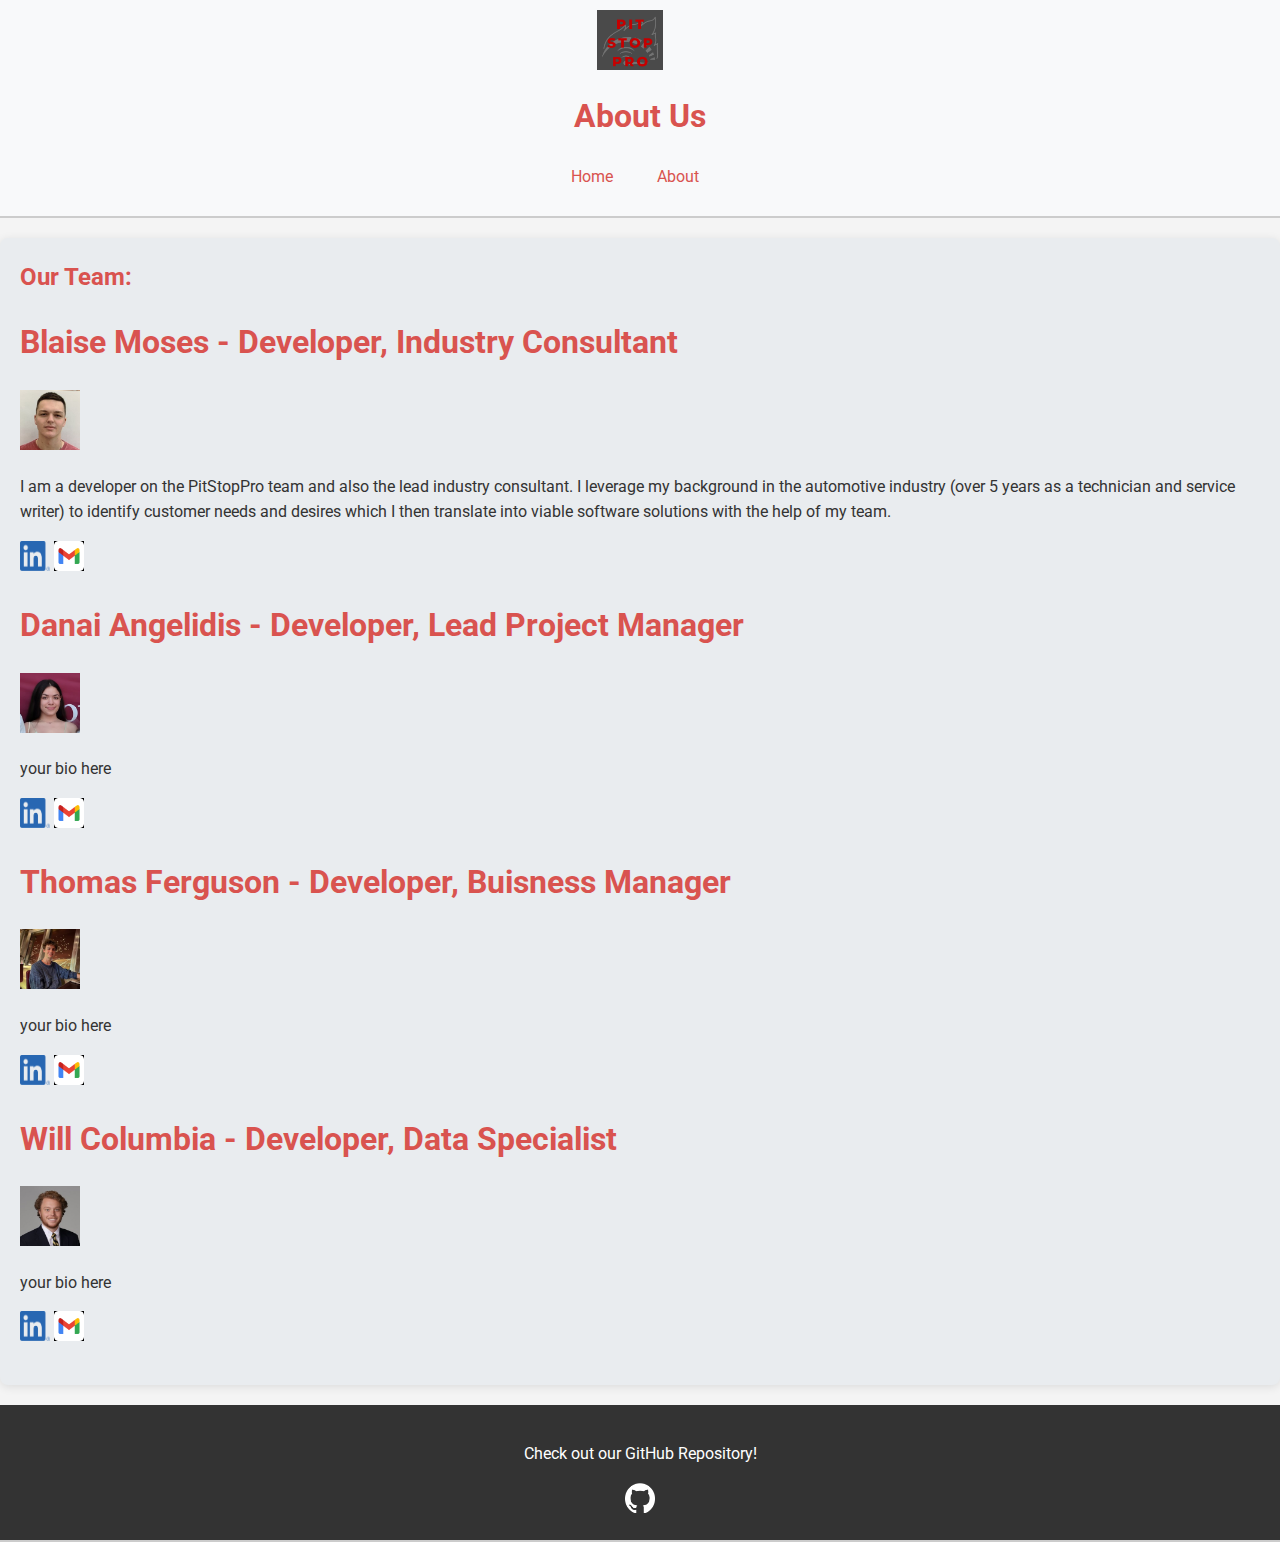
==== about.html @ 3331f4b7 "pushing site source" ====
<!DOCTYPE html>
<html lang="en">
<head>
    <meta charset="UTF-8">
    <meta name="viewport" content="width=device-width, initial-scale=1.0">
    <title>About Us - App Name</title>
    <link rel="stylesheet" href="styles.css">
</head>
<body>
    <header>
        <a href=https://capstone-deployment-production.up.railway.app/ title="Deployment">
            <img src="app_views/logo.png" alt="ProLink" style="height: 60px;">
        </a>
        <h1>About Us</h1>
        <nav>
            <ul>
                <li><a href="index.html">Home</a></li>
                <li><a href="about.html">About</a></li>
            </ul>
        </nav>
    </header>

    <section id="team-info">
        <h2>Our Team:</h2>
       
       
        <p><h1>Blaise Moses - Developer, Industry Consultant</h1>
            <img src="pictures/blaise.jpeg" alt="profile pic" style="height: 60px;">
            <p> 
                I am a developer on the PitStopPro team and also the lead industry consultant. I leverage my 
                background in the automotive industry (over 5 years as a technician and service writer) to identify 
                customer needs and desires which I then translate into viable software solutions with the help of my team.
            </p>
        
            <a href="https://www.linkedin.com/in/blaise-moses" title="Visit our GitHub Repository">
            <img src="app_views/LI-In-Bug.png" alt="LinkedIn Logo" style="width: 30px; height: 30px;"></a>
            <h1</h1>
            
            <a href="https://mail.google.com/mail/u/1/?view=cm&fs=1&to=bamoses2001@gmail.com&tf=1
            "><img src="app_views/gmail.png" alt="Gmail Logo" style="width: 30px; height: 30px;"></a>
        </p>
            

        
         <!-- Add yall's contact stuff, they're all set to mine rn ^^  -->
        <p><h1>Danai Angelidis - Developer, Lead Project Manager</h1>
            <img src="pictures/danai.jpeg" alt="profile pic" style="height: 60px;">
            <p> 
               your bio here
            </p>
            <a href="https://www.linkedin.com/in/blaise-moses" title="Visit our GitHub Repository">
                <img src="app_views/LI-In-Bug.png" alt="LinkedIn Logo" style="width: 30px; height: 30px;"></a>
                
                
                <a href="https://mail.google.com/mail/u/1/?view=cm&fs=1&to=bamoses2001@gmail.com&tf=1
                "><img src="app_views/gmail.png" alt="Gmail Logo" style="width: 30px; height: 30px;"></a>
        </p>
        <p><h1>Thomas Ferguson - Developer, Buisness Manager </h1>
            <img src="pictures/thomas.jpeg" alt="profile pic" style="height: 60px;">
            <p> 
                your bio here
             </p>
        <a href="https://www.linkedin.com/in/blaise-moses" title="Visit our GitHub Repository">
            <img src="app_views/LI-In-Bug.png" alt="LinkedIn Logo" style="width: 30px; height: 30px;"></a>
            
            
            <a href="https://mail.google.com/mail/u/1/?view=cm&fs=1&to=bamoses2001@gmail.com&tf=1
            "><img src="app_views/gmail.png" alt="Gmail Logo" style="width: 30px; height: 30px;"></a>
        </p>
        <p><h1>Will Columbia - Developer, Data Specialist</h1>
            <img src="pictures/will.jpeg" alt="profile pic" style="height: 60px;">
            <p> 
                your bio here
             </p>
        <a href="https://www.linkedin.com/in/blaise-moses" title="Visit our GitHub Repository">
            <img src="app_views/LI-In-Bug.png" alt="LinkedIn Logo" style="width: 30px; height: 30px;"></a>
            
            
            <a href="https://mail.google.com/mail/u/1/?view=cm&fs=1&to=bamoses2001@gmail.com&tf=1
            "><img src="app_views/gmail.png" alt="Gmail Logo" style="width: 30px; height: 30px;"></a>
        </p>
    </section>

    <footer>
        <p>Check out our GitHub Repository!</p>
        <a href="https://github.com/SCCapstone/Young_Binaries.git" title="Visit our GitHub Repository">
            <img src="app_views/github-mark.png" alt="GitHub Logo" style="width: 30px; height: 30px;">
        </a>
    </footer>
</body>
</html>
---- styles.css ----
@import url('https://fonts.googleapis.com/css2?family=Roboto:wght@400;500;700&display=swap');

body {
    font-family: 'Roboto', sans-serif;
    line-height: 1.6;
    color: #333;
    background-color: #f4f4f4;
    margin: 0;
    padding: 0;
}

header, footer {
    background-color: #f8f9fa;
    padding: 10px;
    text-align: center;
    border-bottom: 2px solid #ccc;
}

header img {
    height: 60px;
    vertical-align: middle;
    margin-right: 20px;
}

nav ul {
    list-style-type: none;
    padding: 0;
}

nav ul li {
    display: inline;
    margin-right: 10px;
}

nav ul li a {
    color: #d9534f; /* Changing from blue to red */
    text-decoration: none;
    padding: 10px 15px;
    transition: background-color 0.3s ease;
}

nav ul li a:hover {
    background-color: #d9534f; /* Red */
    color: white;
}

h1, h2 {
    color: #d9534f; /* Red */
}

h2 {
    margin-top: 0;
}

section {
    background: #e9ecef; /* Light grey background */
    padding: 20px;
    margin: 20px 0;
    border-radius: 8px;
    box-shadow: 0 2px 10px rgba(0,0,0,0.1);
}

.carousel {
    position: relative;
    width: 100%;
    max-width: 600px;
    margin: auto;
    overflow: hidden;
    height: 300px;
}

.carousel img {
    width: 100%;
    height: auto;
    position: absolute;
    top: 0;
    left: 0;
    display: none;
}

.carousel .active {
    display: block;
}

.carousel button {
    position: absolute;
    top: 50%;
    transform: translateY(-50%);
    background-color: #d9534f; /* Red */
    color: white;
    border: none;
    cursor: pointer;
    padding: 10px;
    z-index: 100;
    opacity: 0.9;
    transition: opacity 0.3s ease;
}

.carousel button:hover {
    opacity: 1;
}
.carousel button.prev {
    left: 10px;
}

.carousel button.next {
    right: 10px;
}

footer {
    background-color: #333;
    color: white;
    padding: 20px;
    text-align: center;
}

footer a {
    color: #59afe1; /* Light blue */
}

@media (max-width: 768px) {
    .carousel, .carousel img {
        width: 100%;
    }

    #app-info1, #app-info2, #app-info3 {
        padding: 0;
    }

    nav ul li {
        display: block;
        margin-top: 10px;
    }

    .carousel .prev, .carousel .next {
        width: 44px;
        padding: 5px;
    }
}

@keyframes slideInFromLeft {
    from { transform: translateX(-100%); opacity: 0; }
    to { transform: translateX(0); opacity: 1; }
}

@keyframes slideInFromRight {
    from { transform: translateX(100%); opacity: 0; }
    to { transform: translateX(0); opacity: 1; }
}

#animated-header1.animate {
    animation: slideInFromLeft 1s ease-out forwards;
}

#animated-header2.animate {
    animation: slideInFromRight 1s ease-out forwards;
}

#animated-header3.animate {
    animation: slideInFromLeft 1s ease-out forwards;
}

#app-info1, #app-info3 {
    padding-left: 10%;  
    text-align: left;  /* Align text to the left */
}

#app-info2 {
    padding-right: 10%; 
    text-align: right; /* Align text to the right */
}
#demo-video{
    text-align: center;
}
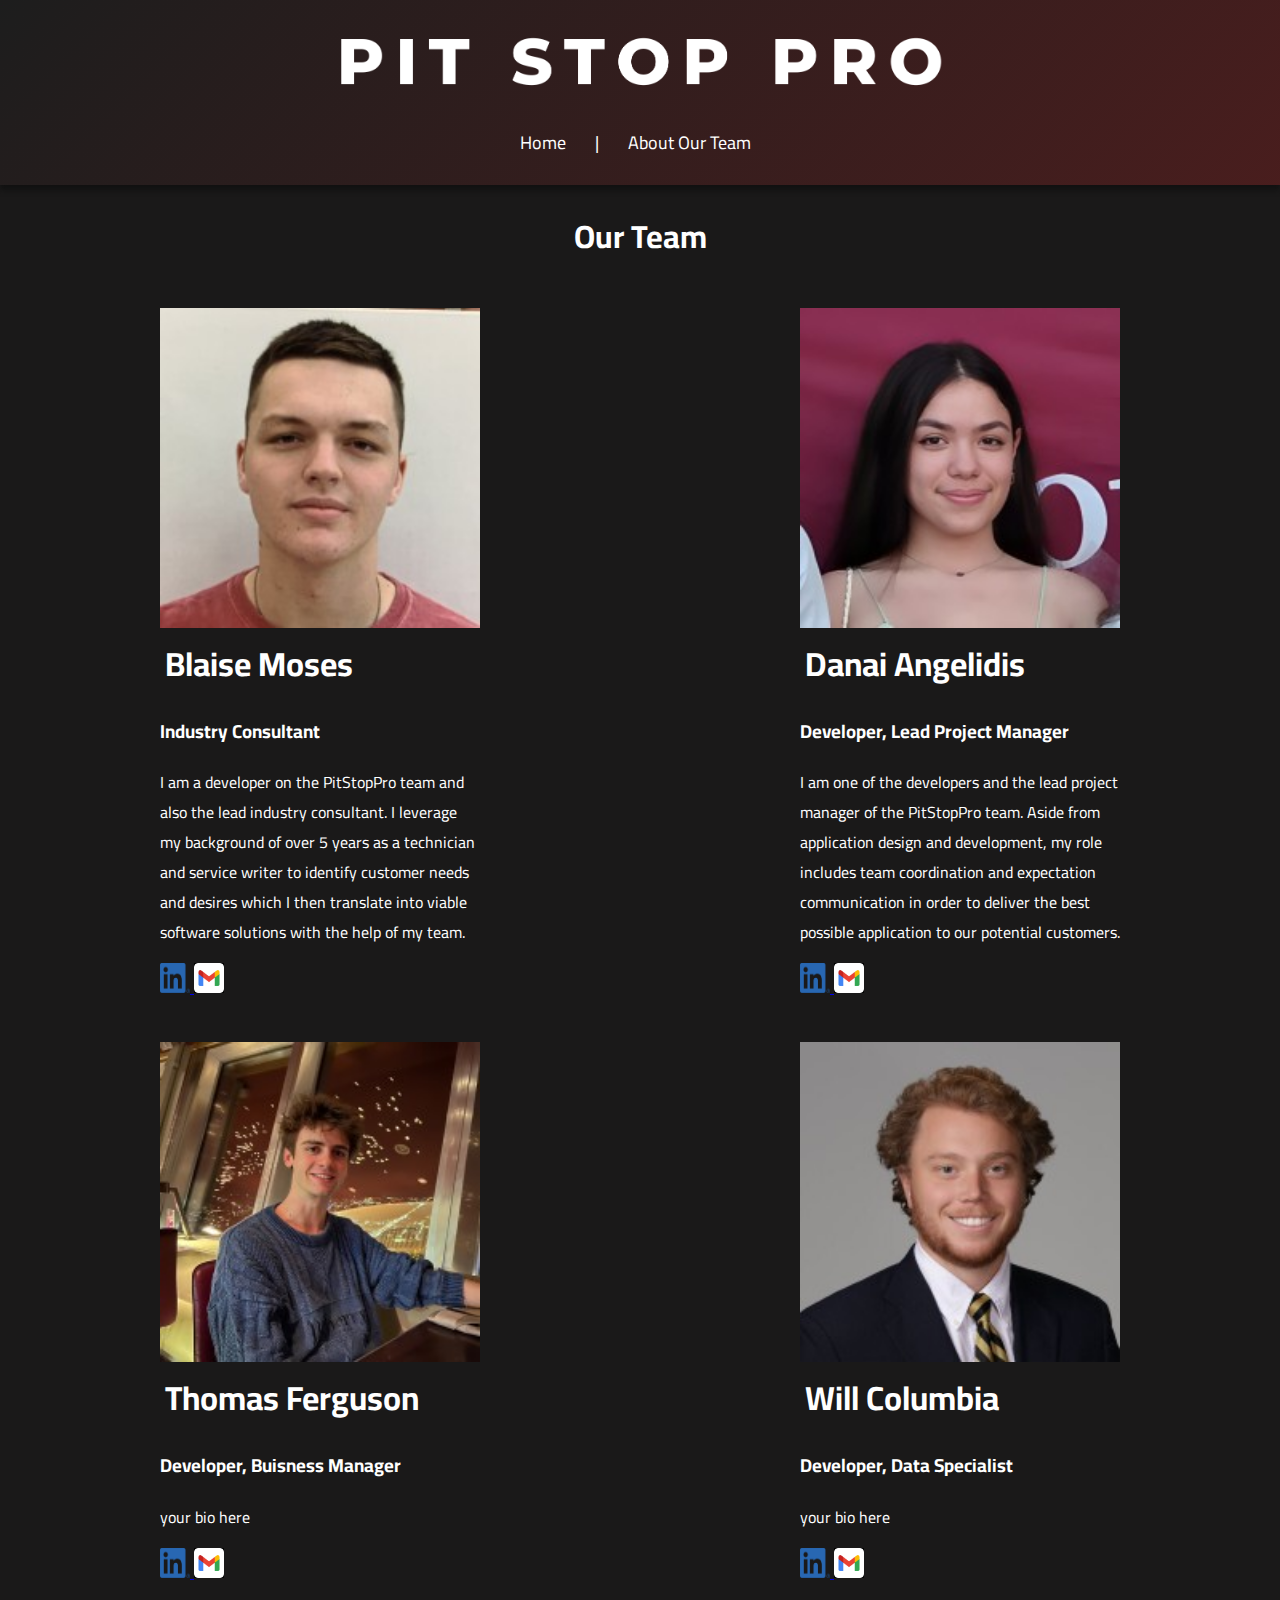
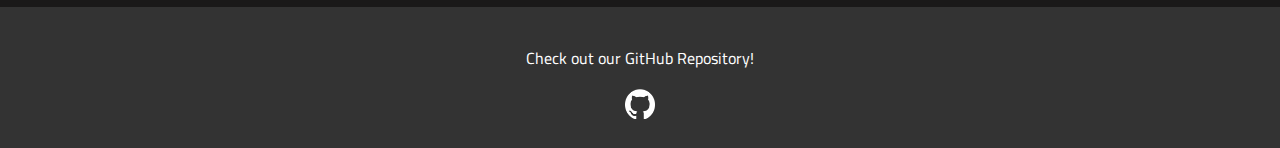
==== commit bb8a49eb: "HTML overhaul and Danai info" ====
--- a/about.html
+++ b/about.html
@@ -3,83 +3,111 @@
 <head>
     <meta charset="UTF-8">
     <meta name="viewport" content="width=device-width, initial-scale=1.0">
-    <title>About Us - App Name</title>
+    <title>PitStopPro</title>
     <link rel="stylesheet" href="styles.css">
+    <script src="script.js"></script>
 </head>
 <body>
-    <header>
-        <a href=https://capstone-deployment-production.up.railway.app/ title="Deployment">
-            <img src="app_views/logo.png" alt="ProLink" style="height: 60px;">
+    <header id="main-header">
+        <a href="https://capstone-deployment-production.up.railway.app/" title="Deployment">
+            <img id="header-logo" src="app_views/logo-transparent.png" alt="ProLink">
         </a>
-        <h1>About Us</h1>
-        <nav>
+        <nav id="main-nav">
             <ul>
                 <li><a href="index.html">Home</a></li>
-                <li><a href="about.html">About</a></li>
+                <li>|</li>
+                <li><a href="about.html">About Our Team</a></li>
             </ul>
         </nav>
     </header>
 
-    <section id="team-info">
-        <h2>Our Team:</h2>
-       
-       
-        <p><h1>Blaise Moses - Developer, Industry Consultant</h1>
-            <img src="pictures/blaise.jpeg" alt="profile pic" style="height: 60px;">
-            <p> 
-                I am a developer on the PitStopPro team and also the lead industry consultant. I leverage my 
-                background in the automotive industry (over 5 years as a technician and service writer) to identify 
-                customer needs and desires which I then translate into viable software solutions with the help of my team.
-            </p>
-        
-            <a href="https://www.linkedin.com/in/blaise-moses" title="Visit our GitHub Repository">
-            <img src="app_views/LI-In-Bug.png" alt="LinkedIn Logo" style="width: 30px; height: 30px;"></a>
-            <h1</h1>
+    <h1 id="about-title">Our Team</h1>
+
+    <main id="about-main">
+        <section class="member">
+            <img class="member-img" src="pictures/blaise.jpeg" alt="profile pic">
+
+            <section class="member-text">
+                <h1>Blaise Moses</h1>
+                <h3>Industry Consultant</h3>
+                <p> 
+                    I am a developer on the PitStopPro team and also the lead industry consultant. I leverage my background of over 5 years as a technician and service writer to identify customer needs and desires which I then translate into viable software solutions with the help of my team.
+                </p>
             
-            <a href="https://mail.google.com/mail/u/1/?view=cm&fs=1&to=bamoses2001@gmail.com&tf=1
-            "><img src="app_views/gmail.png" alt="Gmail Logo" style="width: 30px; height: 30px;"></a>
-        </p>
-            
-
-        
-         <!-- Add yall's contact stuff, they're all set to mine rn ^^  -->
-        <p><h1>Danai Angelidis - Developer, Lead Project Manager</h1>
-            <img src="pictures/danai.jpeg" alt="profile pic" style="height: 60px;">
-            <p> 
-               your bio here
-            </p>
-            <a href="https://www.linkedin.com/in/blaise-moses" title="Visit our GitHub Repository">
-                <img src="app_views/LI-In-Bug.png" alt="LinkedIn Logo" style="width: 30px; height: 30px;"></a>
-                
+                <a href="https://www.linkedin.com/in/blaise-moses" title="Visit our GitHub Repository">
+                    <img src="app_views/LI-In-Bug.png" alt="LinkedIn Logo" style="width: 30px; height: 30px;">
+                </a>
                 
                 <a href="https://mail.google.com/mail/u/1/?view=cm&fs=1&to=bamoses2001@gmail.com&tf=1
-                "><img src="app_views/gmail.png" alt="Gmail Logo" style="width: 30px; height: 30px;"></a>
-        </p>
-        <p><h1>Thomas Ferguson - Developer, Buisness Manager </h1>
-            <img src="pictures/thomas.jpeg" alt="profile pic" style="height: 60px;">
-            <p> 
-                your bio here
-             </p>
-        <a href="https://www.linkedin.com/in/blaise-moses" title="Visit our GitHub Repository">
-            <img src="app_views/LI-In-Bug.png" alt="LinkedIn Logo" style="width: 30px; height: 30px;"></a>
+                ">
+                    <img src="app_views/gmail.png" alt="Gmail Logo" style="width: 30px; height: 30px;">
+                </a>
+            </section>
+        </section>
             
-            
-            <a href="https://mail.google.com/mail/u/1/?view=cm&fs=1&to=bamoses2001@gmail.com&tf=1
-            "><img src="app_views/gmail.png" alt="Gmail Logo" style="width: 30px; height: 30px;"></a>
-        </p>
-        <p><h1>Will Columbia - Developer, Data Specialist</h1>
-            <img src="pictures/will.jpeg" alt="profile pic" style="height: 60px;">
-            <p> 
-                your bio here
-             </p>
-        <a href="https://www.linkedin.com/in/blaise-moses" title="Visit our GitHub Repository">
-            <img src="app_views/LI-In-Bug.png" alt="LinkedIn Logo" style="width: 30px; height: 30px;"></a>
-            
-            
-            <a href="https://mail.google.com/mail/u/1/?view=cm&fs=1&to=bamoses2001@gmail.com&tf=1
-            "><img src="app_views/gmail.png" alt="Gmail Logo" style="width: 30px; height: 30px;"></a>
-        </p>
-    </section>
+        <section class="member">
+            <img class="member-img" src="pictures/danai.jpeg" alt="profile pic">
+
+            <section class="member-text">
+                <h1>Danai Angelidis</h1>
+                <h3>Developer, Lead Project Manager</h3>
+                <p> 
+                    I am one of the developers and the lead project manager of the PitStopPro team. Aside from application design and development, my role includes team coordination and expectation communication in order to deliver the best possible application to our potential customers. 
+                </p>
+
+                <a href="https://www.linkedin.com/in/danai-angelidis">
+                    <img src="app_views/LI-In-Bug.png" alt="LinkedIn Logo" style="width: 30px; height: 30px;">
+                </a>
+
+                <a href="https://mail.google.com/mail/u/1/?view=cm&fs=1&to=angelidisdanai@gmail.com&tf=1
+                ">
+                    <img src="app_views/gmail.png" alt="Gmail Logo" style="width: 30px; height: 30px;">
+                </a>
+            </section>
+        </section>
+
+        <!-- Add yall's contact stuff, they're all set to mine rn ^^  -->
+        <section class="member">
+            <img class="member-img" src="pictures/thomas.jpeg" alt="profile pic">
+
+            <section class="member-text">
+                <h1>Thomas Ferguson</h1>
+                <h3>Developer, Buisness Manager</h3>
+                <p> 
+                    your bio here
+                </p>
+
+                <a href="https://www.linkedin.com/in/blaise-moses" title="Visit our GitHub Repository">
+                    <img src="app_views/LI-In-Bug.png" alt="LinkedIn Logo" style="width: 30px; height: 30px;">
+                </a>
+                
+                <a href="https://mail.google.com/mail/u/1/?view=cm&fs=1&to=bamoses2001@gmail.com&tf=1
+                ">
+                    <img src="app_views/gmail.png" alt="Gmail Logo" style="width: 30px; height: 30px;">
+                </a>
+            </section>
+        </section>
+
+        <section class="member">
+            <img class="member-img" src="pictures/will.jpeg" alt="profile pic">
+
+            <section class="member-text">
+                <h1>Will Columbia</h1>
+                <h3>Developer, Data Specialist</h3>
+                <p> 
+                    your bio here
+                </p>
+                <a href="https://www.linkedin.com/in/blaise-moses" title="Visit our GitHub Repository">
+                    <img src="app_views/LI-In-Bug.png" alt="LinkedIn Logo" style="width: 30px; height: 30px;">
+                </a>
+                    
+                <a href="https://mail.google.com/mail/u/1/?view=cm&fs=1&to=bamoses2001@gmail.com&tf=1
+                ">
+                    <img src="app_views/gmail.png" alt="Gmail Logo" style="width: 30px; height: 30px;">
+                </a>
+            </section>
+        </section>
+    </main>
 
     <footer>
         <p>Check out our GitHub Repository!</p>
--- a/styles.css
+++ b/styles.css
@@ -1,72 +1,132 @@
-@import url('https://fonts.googleapis.com/css2?family=Roboto:wght@400;500;700&display=swap');
+@import url('https://fonts.googleapis.com/css2?family=Cairo:wght@400;500;700&display=swap');
 
 body {
-    font-family: 'Roboto', sans-serif;
-    line-height: 1.6;
-    color: #333;
-    background-color: #f4f4f4;
+    font-family: 'Cairo', sans-serif;
+    background-color: #1a1919;
     margin: 0;
     padding: 0;
-}
-
-header, footer {
-    background-color: #f8f9fa;
+    width: 100%;
+    color: white;
+}
+
+/* Header */
+
+#main-header {
+    background: linear-gradient(-45deg, #1d1d1d, #751e1e, #1d1d1d);
+    background-size: 400% 400%;
+    animation: gradient 6s;
+    animation-iteration-count: 1;
     padding: 10px;
-    text-align: center;
-    border-bottom: 2px solid #ccc;
-}
-
-header img {
-    height: 60px;
+    height: 1000%;
+    text-align: center;
+    box-shadow: #111111 0px 5px 5px;
+}
+
+@keyframes gradient {
+    0% {
+        background-position: 0%;
+    }
+    50% {
+        background-position: 100%;
+    }
+    100% {
+        background-position: 0%;
+    }
+}
+
+#header-logo {
+    width: 50%;
+    height: auto;
     vertical-align: middle;
-    margin-right: 20px;
-}
-
-nav ul {
+}
+
+/* Main Navigation */
+
+#main-nav ul {
     list-style-type: none;
     padding: 0;
 }
 
-nav ul li {
+#main-nav ul li {
     display: inline;
     margin-right: 10px;
-}
-
-nav ul li a {
-    color: #d9534f; /* Changing from blue to red */
+    font-size: large;
+    color: white;
+}
+
+#main-nav ul li a {
+    color: white;
     text-decoration: none;
     padding: 10px 15px;
-    transition: background-color 0.3s ease;
-}
-
-nav ul li a:hover {
-    background-color: #d9534f; /* Red */
-    color: white;
-}
-
-h1, h2 {
-    color: #d9534f; /* Red */
-}
-
-h2 {
-    margin-top: 0;
-}
-
-section {
-    background: #e9ecef; /* Light grey background */
-    padding: 20px;
-    margin: 20px 0;
-    border-radius: 8px;
-    box-shadow: 0 2px 10px rgba(0,0,0,0.1);
+    transition: color 0.3s ease;
+}
+
+#main-nav ul li a:hover {
+    color: #7e7e7e;
+}
+
+/* Main Content */
+
+#main-content {
+    padding-bottom: 30px;
+}
+
+#desc {
+    display: flex;
+    padding: 50px;
+    margin: auto;
+    width: 60%;
+}
+
+#text-container,
+#button-container {
+    margin: auto;
+    padding: 0px 50px;
+}
+
+#text-container h1 {
+    font-size: 30pt;
+}
+
+#button-container button {
+    width: 200px;
+    height: 70px;
+    background-color: #751e1e;
+    border: 0px solid;
+    color: white;
+    font-size: larger;
+    font-family: 'Cairo', sans-serif;
+    padding: 10px;
+    border-radius: 5px;
+    box-shadow: #0c0c0c 2px 2px 11px;
+}
+
+#button-container button:hover {
+    background-color: #551818;
+    cursor: pointer;
+}
+
+#app-info1,
+#app-info2,
+#app-info3 {
+    width: 70%;
+    margin: auto;
+    padding: 50px;
+}
+
+#animated-header1,
+#animated-header2,
+#animated-header3 {
+    font-size: 23pt;
 }
 
 .carousel {
     position: relative;
     width: 100%;
-    max-width: 600px;
+    max-width: 800px;
     margin: auto;
     overflow: hidden;
-    height: 300px;
+    height: 500px;
 }
 
 .carousel img {
@@ -86,7 +146,7 @@
     position: absolute;
     top: 50%;
     transform: translateY(-50%);
-    background-color: #d9534f; /* Red */
+    background-color: #751e1e;
     color: white;
     border: none;
     cursor: pointer;
@@ -107,6 +167,41 @@
     right: 10px;
 }
 
+@keyframes slideInFromLeft {
+    from { transform: translateX(-100%); opacity: 0; }
+    to { transform: translateX(0); opacity: 1; }
+}
+
+@keyframes slideInFromRight {
+    from { transform: translateX(100%); opacity: 0; }
+    to { transform: translateX(0); opacity: 1; }
+}
+
+#animated-header1.animate {
+    animation: slideInFromLeft 1s ease-out forwards;
+}
+
+#animated-header2.animate {
+    animation: slideInFromRight 1s ease-out forwards;
+}
+
+#animated-header3.animate {
+    animation: slideInFromLeft 1s ease-out forwards;
+}
+
+#app-info1, 
+#app-info3 {
+    text-align: left; 
+}
+
+#app-info2 {
+    text-align: right;
+}
+
+#demo-video{
+    text-align: center;
+}
+
 footer {
     background-color: #333;
     color: white;
@@ -114,9 +209,40 @@
     text-align: center;
 }
 
-footer a {
-    color: #59afe1; /* Light blue */
-}
+/* About Page */
+
+#about-title {
+    text-align: center;
+}
+
+#about-main {
+    margin: auto;
+    display: flex;
+    flex-wrap: wrap;
+}
+
+.member {
+    width: 50%;
+    margin: 20px auto;
+}
+
+.member-img {
+    display: block;
+    margin: auto;
+    width: 50%;
+}
+
+.member-text {
+    width: 50%;
+    margin: auto;
+}
+
+.member h1 {
+    font-size: 25pt;
+    margin: 5px;
+}
+
+/* Media Query */
 
 @media (max-width: 768px) {
     .carousel, .carousel img {
@@ -136,39 +262,13 @@
         width: 44px;
         padding: 5px;
     }
-}
-
-@keyframes slideInFromLeft {
-    from { transform: translateX(-100%); opacity: 0; }
-    to { transform: translateX(0); opacity: 1; }
-}
-
-@keyframes slideInFromRight {
-    from { transform: translateX(100%); opacity: 0; }
-    to { transform: translateX(0); opacity: 1; }
-}
-
-#animated-header1.animate {
-    animation: slideInFromLeft 1s ease-out forwards;
-}
-
-#animated-header2.animate {
-    animation: slideInFromRight 1s ease-out forwards;
-}
-
-#animated-header3.animate {
-    animation: slideInFromLeft 1s ease-out forwards;
-}
-
-#app-info1, #app-info3 {
-    padding-left: 10%;  
-    text-align: left;  /* Align text to the left */
-}
-
-#app-info2 {
-    padding-right: 10%; 
-    text-align: right; /* Align text to the right */
-}
-#demo-video{
-    text-align: center;
+
+    #desc {
+        display: block;
+        width: 70%;
+    }
+
+    .member {
+        width: 50%;
+    }
 }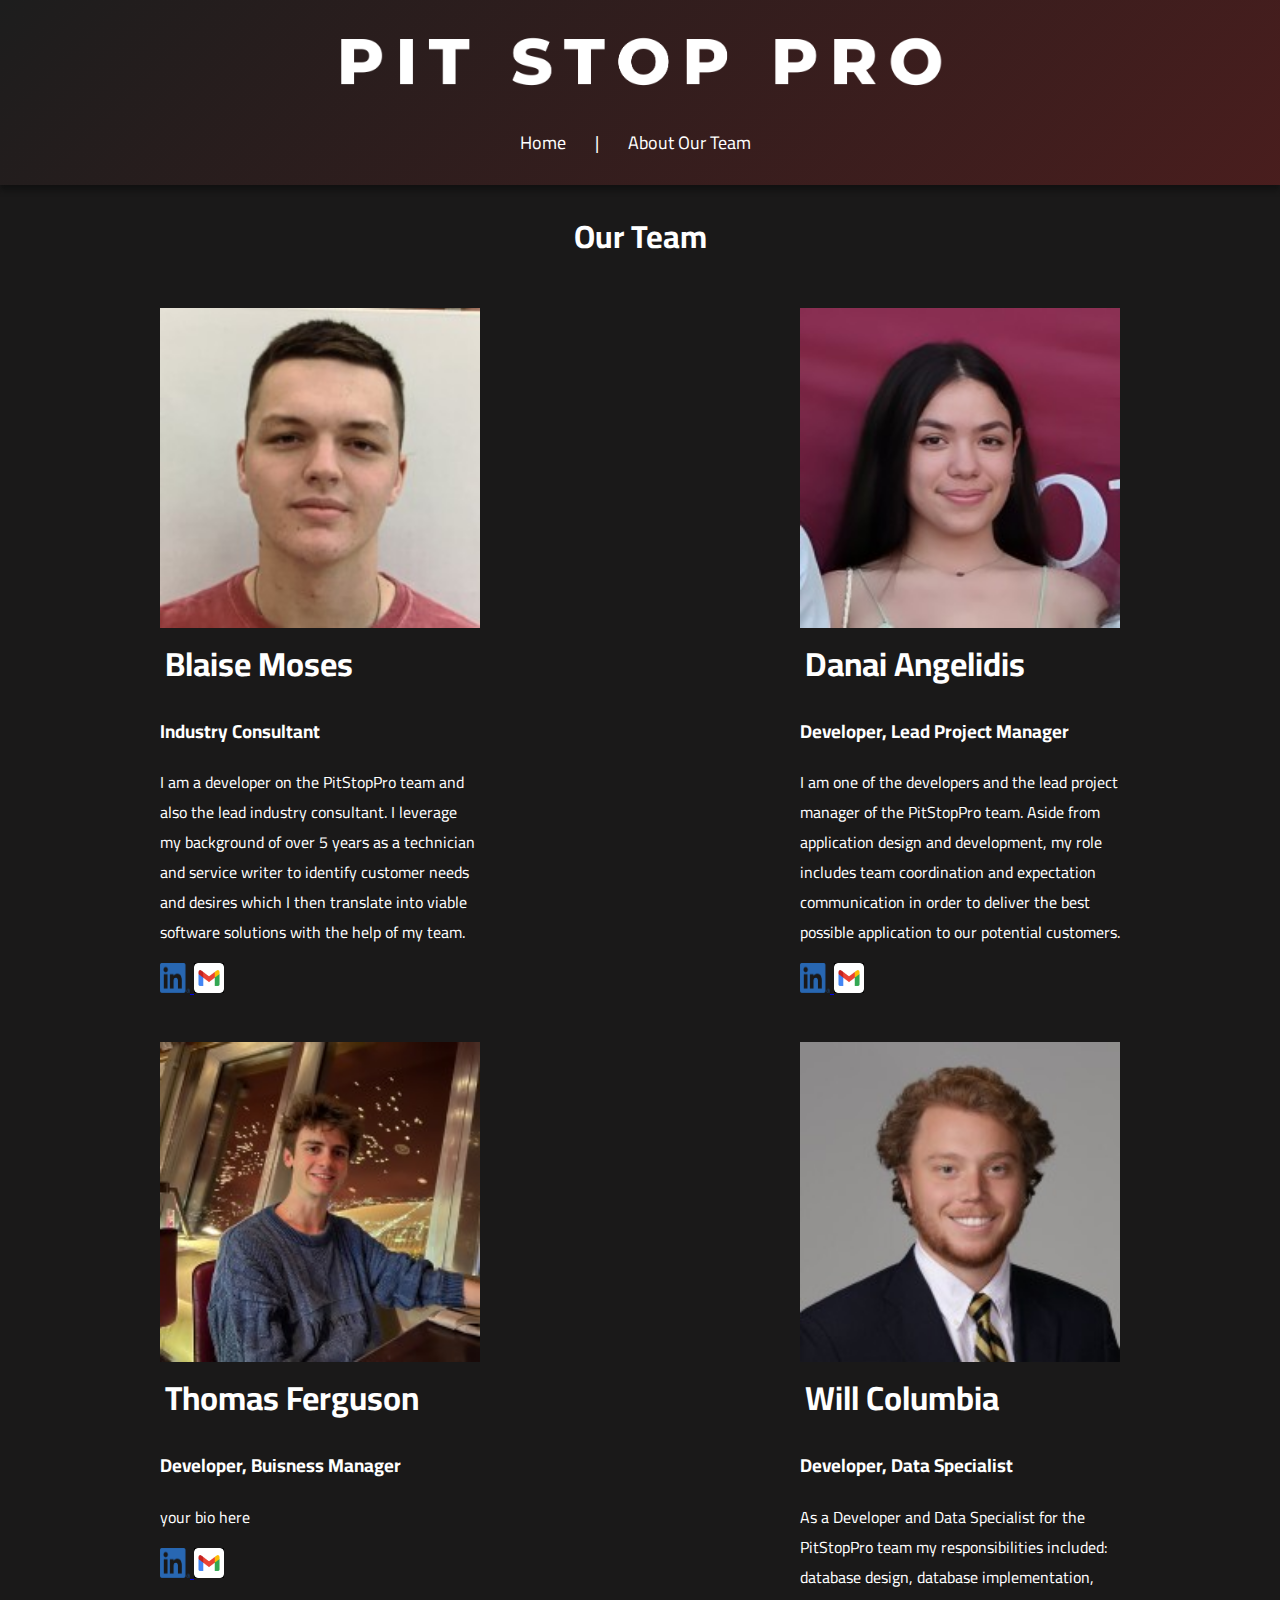
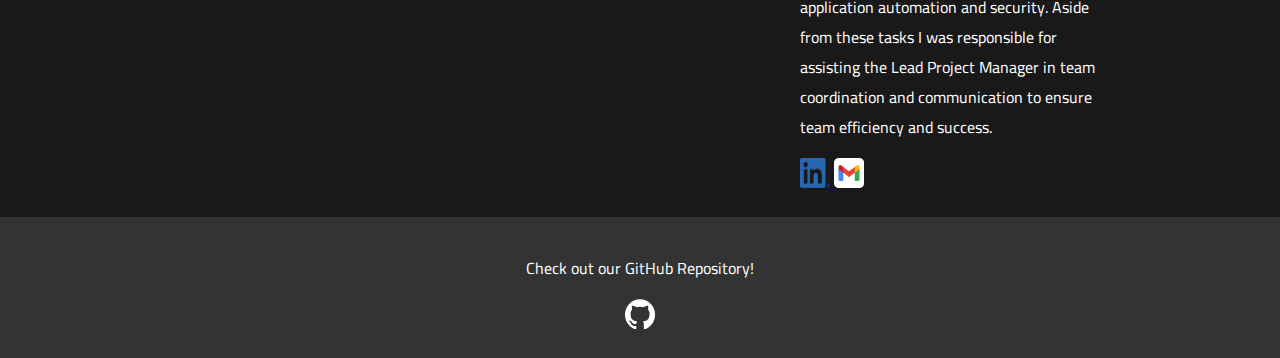
==== commit ecbc2565: "Will's bio added" ====
--- a/about.html
+++ b/about.html
@@ -77,7 +77,7 @@
                     your bio here
                 </p>
 
-                <a href="https://www.linkedin.com/in/blaise-moses" title="Visit our GitHub Repository">
+                <a href="https://www.linkedin.com/in/blaise-moses">
                     <img src="app_views/LI-In-Bug.png" alt="LinkedIn Logo" style="width: 30px; height: 30px;">
                 </a>
                 
@@ -95,14 +95,13 @@
                 <h1>Will Columbia</h1>
                 <h3>Developer, Data Specialist</h3>
                 <p> 
-                    your bio here
+                    As a Developer and Data Specialist for the PitStopPro team my responsibilities included: database design, database implementation, application automation and security. Aside from these tasks I was responsible for assisting the Lead Project Manager in team coordination and communication to ensure team efficiency and success. 
                 </p>
-                <a href="https://www.linkedin.com/in/blaise-moses" title="Visit our GitHub Repository">
+                <a href="https://www.linkedin.com/in/williamcolumbia">
                     <img src="app_views/LI-In-Bug.png" alt="LinkedIn Logo" style="width: 30px; height: 30px;">
                 </a>
                     
-                <a href="https://mail.google.com/mail/u/1/?view=cm&fs=1&to=bamoses2001@gmail.com&tf=1
-                ">
+                <a href="mailto: willcolumbia01@gmail.com">
                     <img src="app_views/gmail.png" alt="Gmail Logo" style="width: 30px; height: 30px;">
                 </a>
             </section>
--- a/styles.css
+++ b/styles.css
@@ -75,7 +75,7 @@
     display: flex;
     padding: 50px;
     margin: auto;
-    width: 60%;
+    width: 65%;
 }
 
 #text-container,
@@ -109,9 +109,15 @@
 #app-info1,
 #app-info2,
 #app-info3 {
-    width: 70%;
+    width: 50%;
     margin: auto;
     padding: 50px;
+}
+
+#app-info1 p,
+#app-info2 p,
+#app-info3 p {
+    font-size: 15pt;
 }
 
 #animated-header1,
@@ -198,8 +204,16 @@
     text-align: right;
 }
 
-#demo-video{
+#demo-video {
     text-align: center;
+}
+
+#demo-video h2 {
+    font-size: 23pt;
+}
+
+#demo-video video {
+    width: 50%;
 }
 
 footer {
@@ -245,12 +259,16 @@
 /* Media Query */
 
 @media (max-width: 768px) {
-    .carousel, .carousel img {
+    .carousel,
+    .carousel img {
         width: 100%;
     }
 
-    #app-info1, #app-info2, #app-info3 {
+    #app-info1,
+    #app-info2,
+    #app-info3 {
         padding: 0;
+        width: 90%;
     }
 
     nav ul li {
@@ -258,17 +276,40 @@
         margin-top: 10px;
     }
 
-    .carousel .prev, .carousel .next {
+    .carousel .prev,
+    .carousel .next {
         width: 44px;
         padding: 5px;
     }
 
     #desc {
         display: block;
-        width: 70%;
+        width: 75%;
+    }
+
+    #text-container,
+    #button-container {
+        margin: auto;
+        padding: 0px 0px;
+    }
+
+    .carousel button {
+        top: 30%;
+    }
+
+    #about-main {
+        display: block;
     }
 
     .member {
-        width: 50%;
+        width: 100%;
+    }
+
+    .member-text {
+        width: 80%;
+    }
+
+    #demo-video video {
+        width: 90%;
     }
 }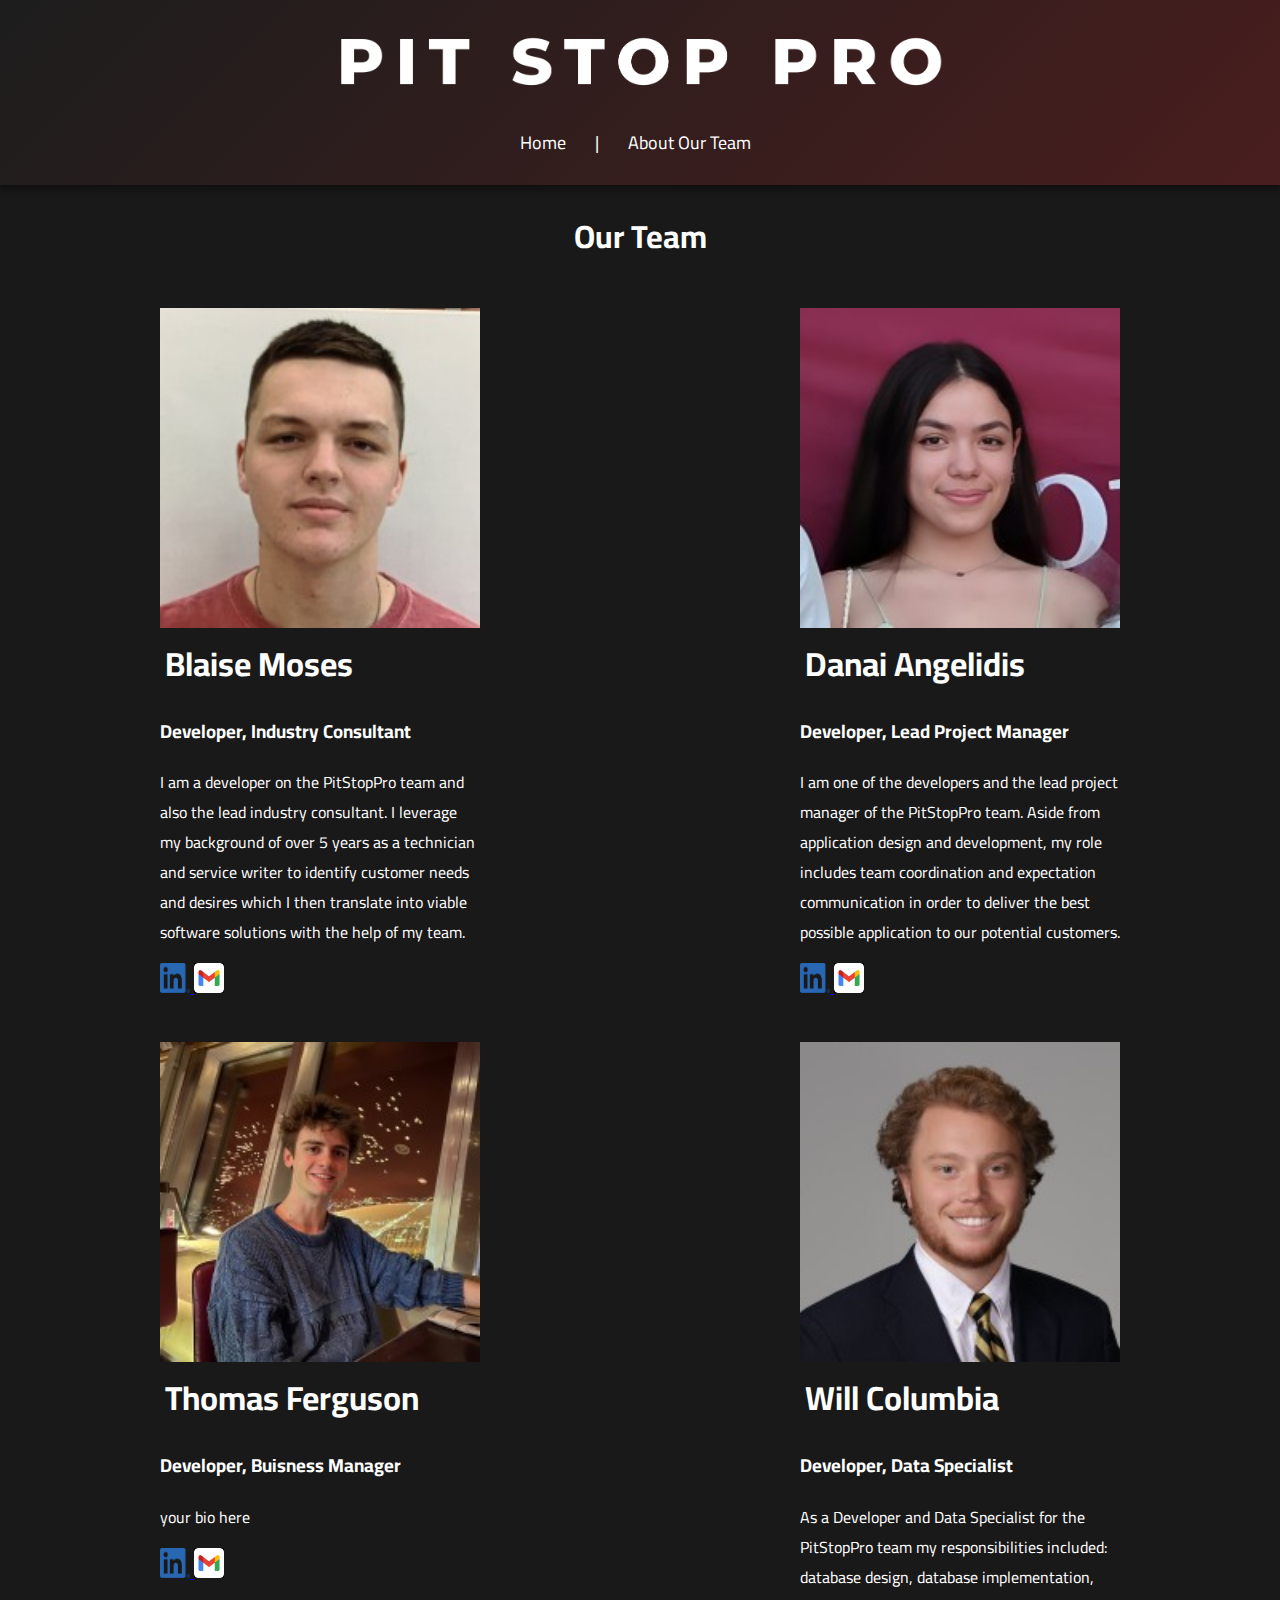
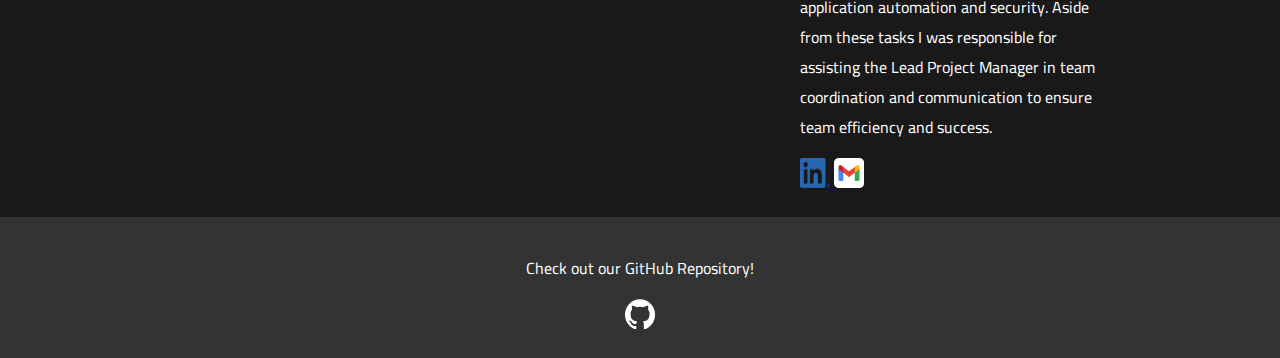
==== commit ece2e9fd: "Update about.html" ====
--- a/about.html
+++ b/about.html
@@ -29,7 +29,7 @@
 
             <section class="member-text">
                 <h1>Blaise Moses</h1>
-                <h3>Industry Consultant</h3>
+                <h3>Developer, Industry Consultant</h3>
                 <p> 
                     I am a developer on the PitStopPro team and also the lead industry consultant. I leverage my background of over 5 years as a technician and service writer to identify customer needs and desires which I then translate into viable software solutions with the help of my team.
                 </p>
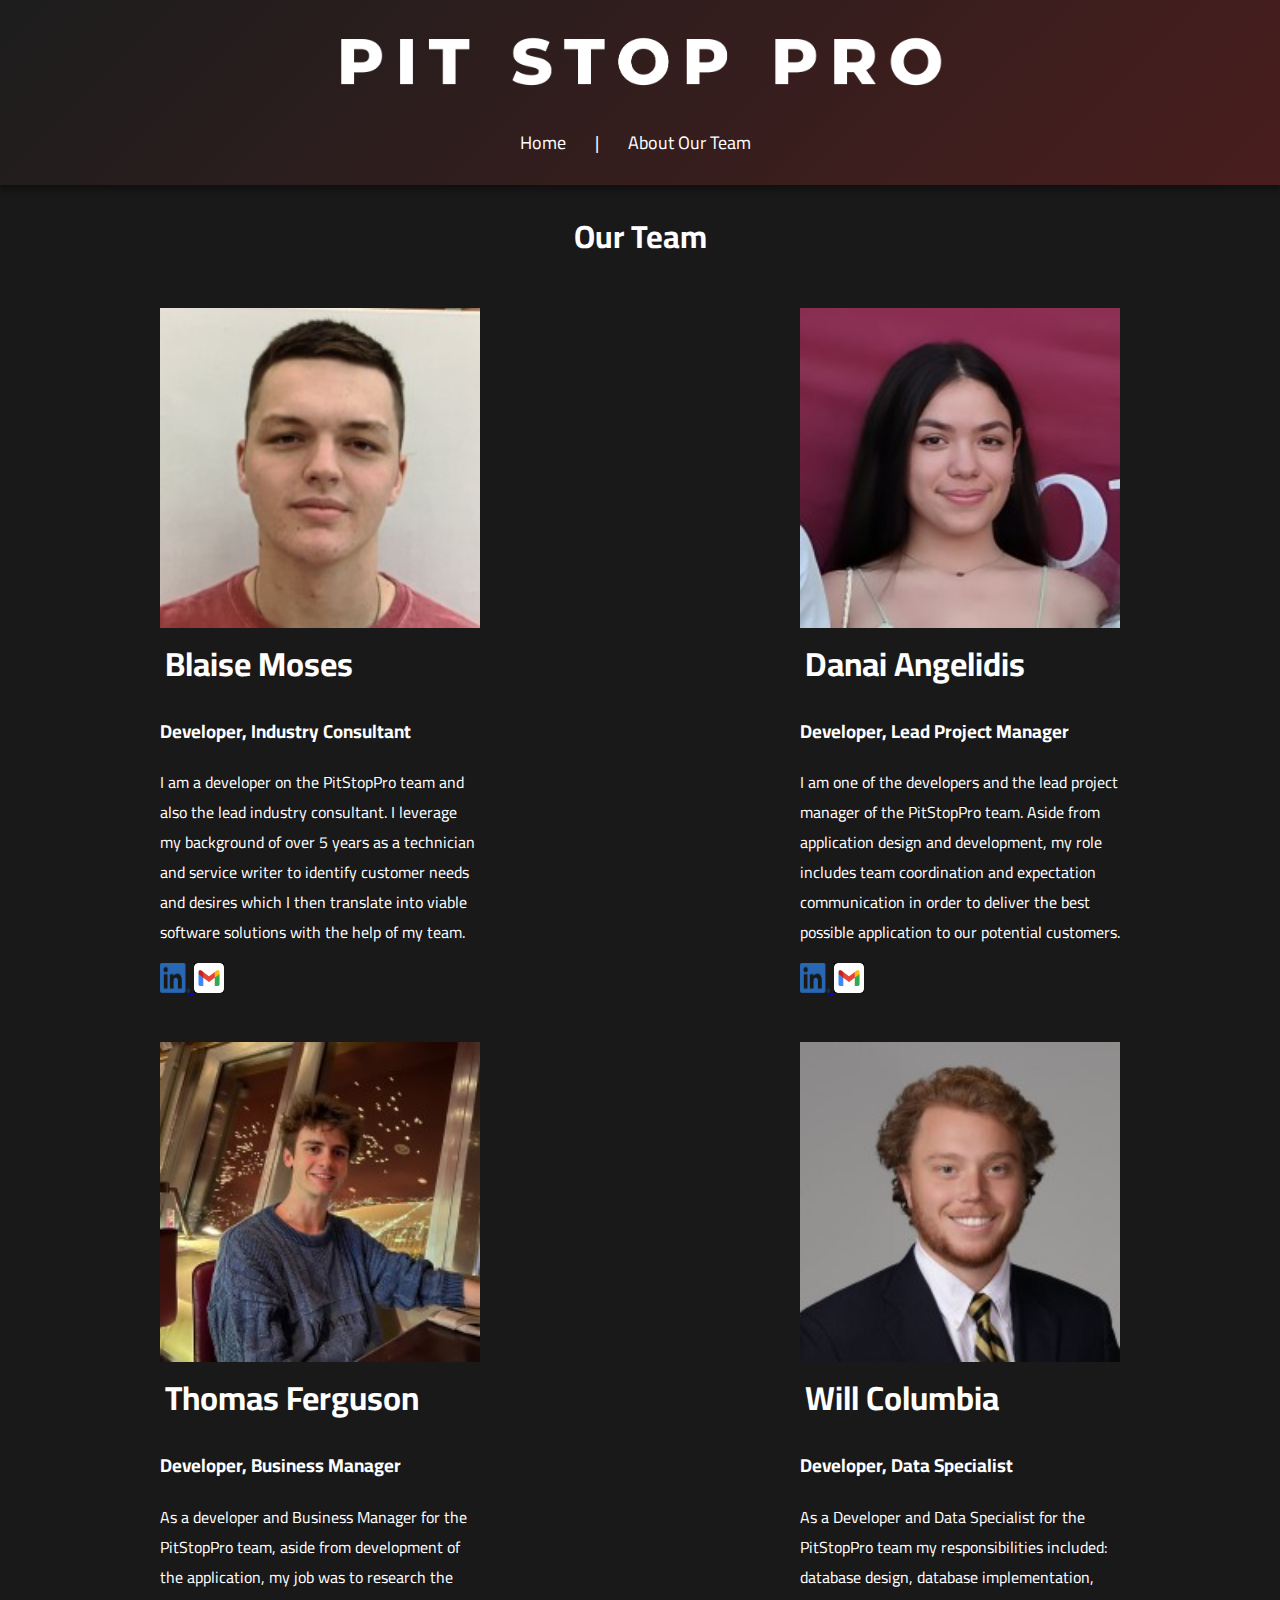
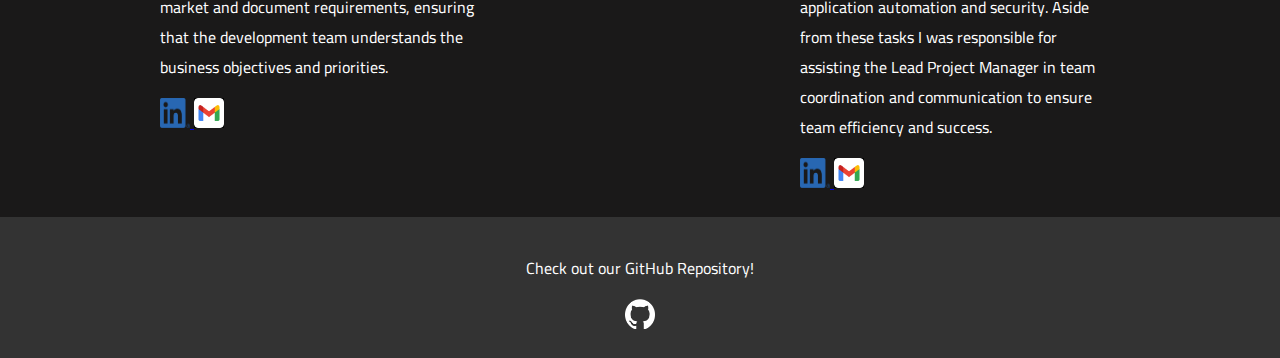
==== commit 63e7d6d8: "Biography" ====
--- a/about.html
+++ b/about.html
@@ -72,17 +72,16 @@
 
             <section class="member-text">
                 <h1>Thomas Ferguson</h1>
-                <h3>Developer, Buisness Manager</h3>
+                <h3>Developer, Business Manager</h3>
                 <p> 
-                    your bio here
+                    As a developer and Business Manager for the PitStopPro team, aside from development of the application, my job was to research the market and document requirements, ensuring that the development team understands the business objectives and priorities. 
                 </p>
 
-                <a href="https://www.linkedin.com/in/blaise-moses">
+                <a href="https://www.linkedin.com/in/thomas-ferguson-38292a251">
                     <img src="app_views/LI-In-Bug.png" alt="LinkedIn Logo" style="width: 30px; height: 30px;">
                 </a>
                 
-                <a href="https://mail.google.com/mail/u/1/?view=cm&fs=1&to=bamoses2001@gmail.com&tf=1
-                ">
+                <a href="https://mail.google.com/mail/u/1/?view=cm&fs=1&to=tfergu72@gmail.com&tf=1">
                     <img src="app_views/gmail.png" alt="Gmail Logo" style="width: 30px; height: 30px;">
                 </a>
             </section>
